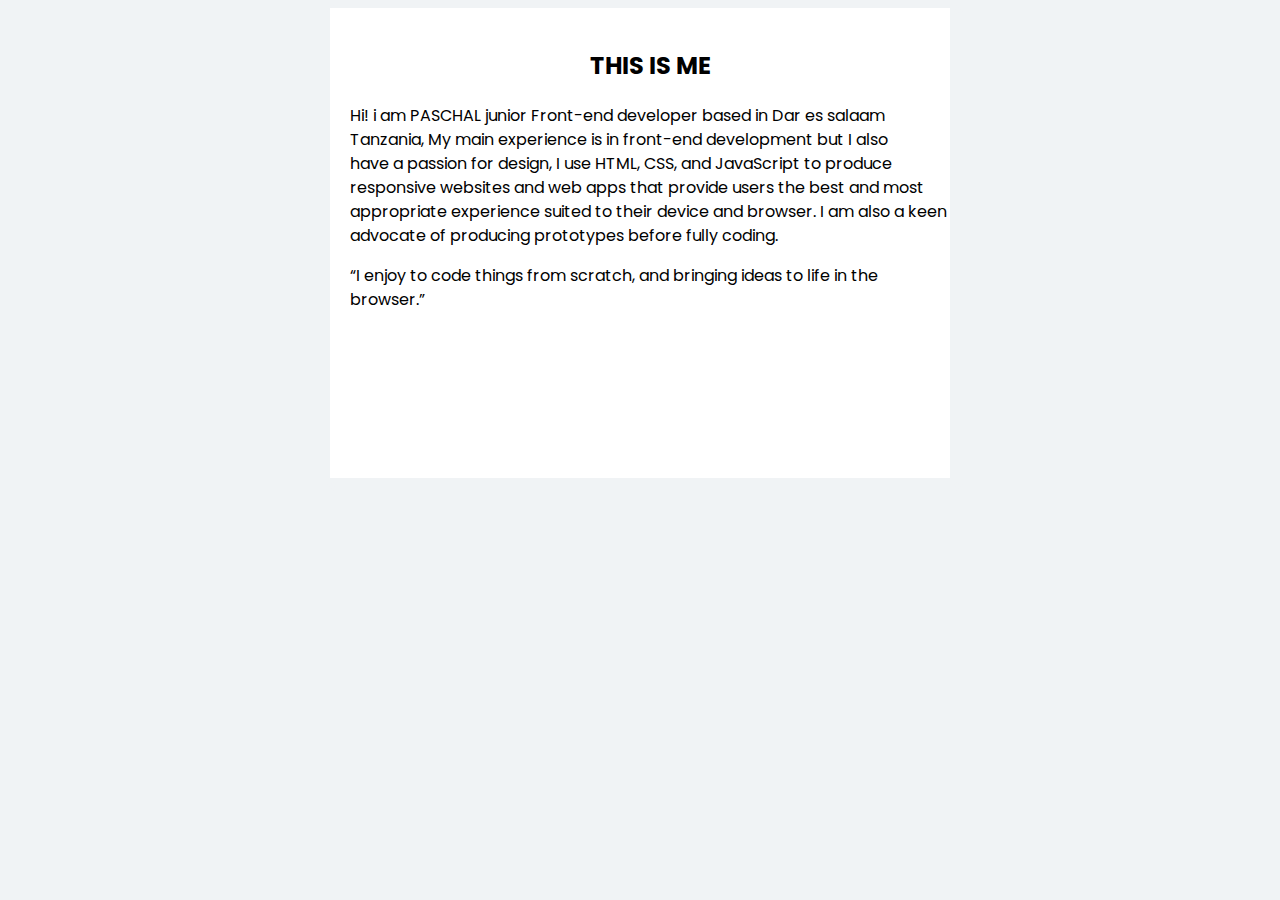
==== index.html @ 130bc1e7 "Rename About.html to index.html" ====
<!DOCTYPE html>
<html lang="en">
<head>
    <meta charset="UTF-8">
    <meta http-equiv="X-UA-Compatible" content="IE=edge">
    <meta name="viewport" content="width=device-width, initial-scale=1.0">
    <title>Document</title>
    <link href="https://fonts.googleapis.com/css2?family=Poppins:wght@500&display=swap" rel="stylesheet">
    <style type="text/css">
    
body{
    display: flex;
    align-content: center;
    justify-content: center;
    background-color:#F0F3F5;
    font-family: 'Poppins', sans-serif;

}
  .about{
      background-color:#FFFFFF ;
      box-shadow: 5px 5px 5px 5px #F0F3F5;
      padding-left: 20px;
      padding-top: 20px;
      width: 600px;
      height: 450px;
      line-height: 1.5;

  }  
h2{
    text-align: center;
}
q{
text-align: center;

}
 p{
     text-align: left;
 }
    </style>
</head>
<body>

    <div class="about">

    <h2>THIS IS ME</h2>

    <p >
        Hi! i am PASCHAL junior Front-end developer based in Dar es salaam<br>Tanzania,
        My main experience is in front-end development but I also <br> have  a passion for design,    
        I use HTML, CSS, and JavaScript to produce responsive websites and web apps that provide 
        users the best and most appropriate experience suited to their device and browser.
        I am also a keen advocate of producing prototypes before fully coding.  
    </p>
    
      <footer> 
          <q>I enjoy to code things from scratch, and bringing ideas to life in the browser.</q> 
      </footer>
</div>

</body>
</html>
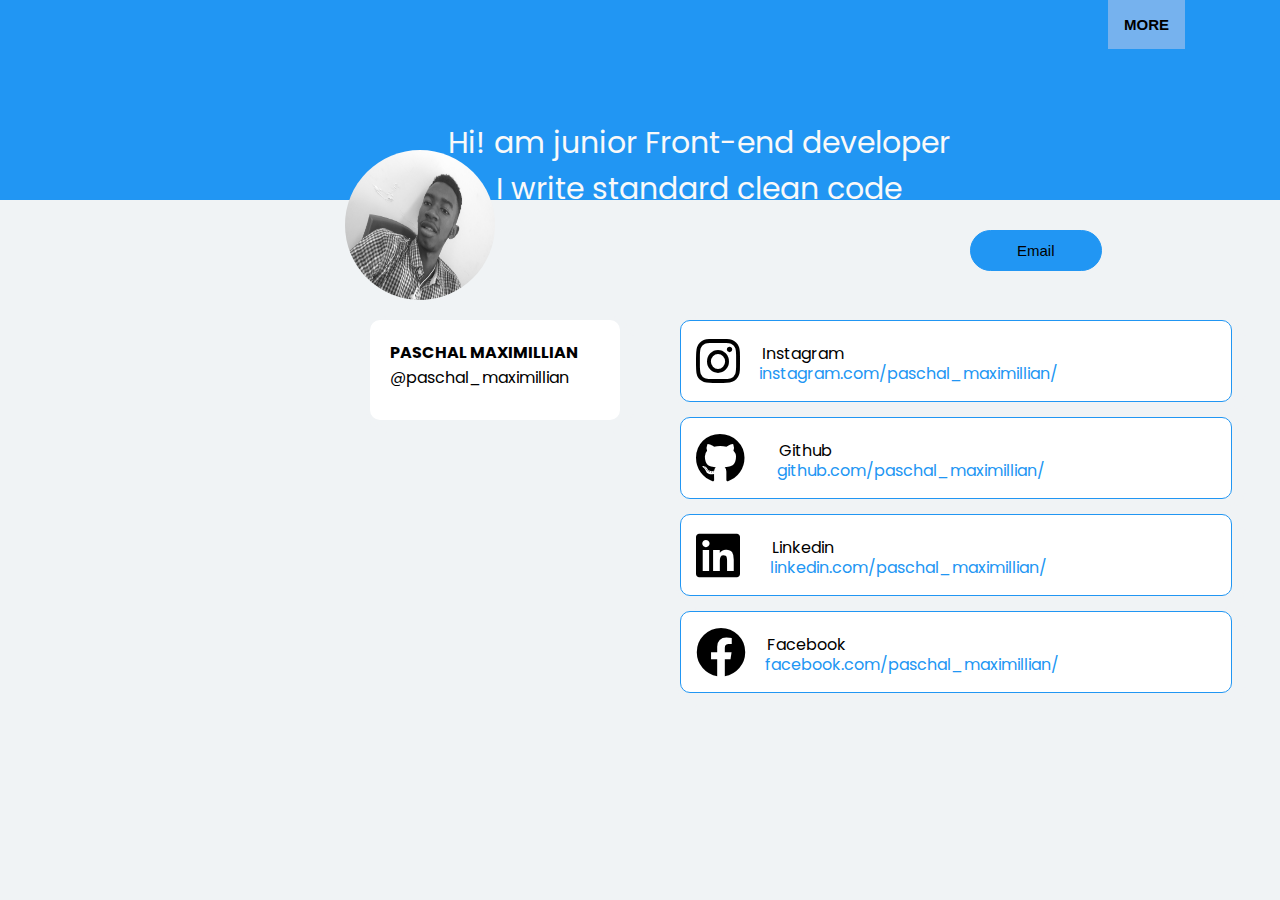
==== commit 32d4b8e6: "Update and rename Index.html to index.html" ====
--- a/index.html
+++ b/index.html
@@ -5,57 +5,77 @@
     <meta http-equiv="X-UA-Compatible" content="IE=edge">
     <meta name="viewport" content="width=device-width, initial-scale=1.0">
     <title>Document</title>
-    <link href="https://fonts.googleapis.com/css2?family=Poppins:wght@500&display=swap" rel="stylesheet">
-    <style type="text/css">
-    
-body{
-    display: flex;
-    align-content: center;
-    justify-content: center;
-    background-color:#F0F3F5;
-    font-family: 'Poppins', sans-serif;
-
-}
-  .about{
-      background-color:#FFFFFF ;
-      box-shadow: 5px 5px 5px 5px #F0F3F5;
-      padding-left: 20px;
-      padding-top: 20px;
-      width: 600px;
-      height: 450px;
-      line-height: 1.5;
-
-  }  
-h2{
-    text-align: center;
-}
-q{
-text-align: center;
-
-}
- p{
-     text-align: left;
- }
-    </style>
+    <link rel="stylesheet" href="https://use.fontawesome.com/releases/v5.0.7/css/all.css">
+    <link rel="preconnect" href="https://fonts.gstatic.com">
+    <link href="https://fonts.googleapis.com/css2?family=Poppins:wght@200&display=swap" rel="stylesheet">
+    <link href="https://fonts.googleapis.com/css2?family=Poppins:wght@700&display=swap" rel="stylesheet">
+    <link rel="stylesheet" href="style.css">
+    <script src="Index.js"></script>
 </head>
 <body>
-
-    <div class="about">
-
-    <h2>THIS IS ME</h2>
-
-    <p >
-        Hi! i am PASCHAL junior Front-end developer based in Dar es salaam<br>Tanzania,
-        My main experience is in front-end development but I also <br> have  a passion for design,    
-        I use HTML, CSS, and JavaScript to produce responsive websites and web apps that provide 
-        users the best and most appropriate experience suited to their device and browser.
-        I am also a keen advocate of producing prototypes before fully coding.  
-    </p>
-    
-      <footer> 
-          <q>I enjoy to code things from scratch, and bringing ideas to life in the browser.</q> 
-      </footer>
-</div>
-
+    <main class="container">
+        <header>
+            <p class="h-2">Hi! am junior Front-end developer <br>I write standard clean code<br></p>
+            <div class="dropdown">
+                <button class="dropbtn">MORE</button>
+                <div class="dropdown-content">
+                  <a href="./Img/Resume-Paschal-Maximillian (1).pdf" target="_blank">RESUME</a>
+                  <a  href="Index.html" target="popup" id="myBtn">ABOUT ME</a>
+                </div>
+              </div>
+            <img src="./Img/fayu.jpg" alt="" srcset="">
+        </header>
+    <div>
+           <a href="mailto:maxpascal03@gmail.com"><input type="submit" value="Email" id="submit" class="myButton"></a>
+    </div> 
+    <div class="bar">
+            <span class="text1">PASCHAL MAXIMILLIAN</span> 
+            <span class="text">@paschal_maximillian</span> 
+    </div>
+    <div class="another">   
+        <span  class="icons">
+            <i class="fab fa-instagram"></i>
+        </span>
+        <span class="ixoc" >
+            <a href="https://www.instagram.com/paschal_maximillian/" target="_blank" rel="noopener noreferrer" >Instagram</a>
+       </span> 
+        <span class="icox">
+            <a  href="https://www.instagram.com/paschal_maximillian/"  target="_blank" rel="noopener noreferrer" style="color:#2196F3;" >instagram.com/paschal_maximillian/</a>
+        </span>
+    </div>
+    <div class="another">   
+        <span  class="icons">
+            <i class="fab fa-github"></i>
+        </span>
+        <span class="ixoc" >
+            <a href="https://github.com/Pascal488" target="_blank" rel="noopener noreferrer" >Github</a>
+       </span> 
+       <span class="icox">
+            <a  href="https://github.com/Pascal488" target="_blank" rel="noopener noreferrer" style="color:#2196F3;" >github.com/paschal_maximillian/</a>
+        </span>
+    </div>
+    <div class="another">   
+        <span  class="icons">
+            <i class="fab fa-linkedin"></i>
+        </span>
+        <span class="ixoc" >
+            <a href="https://www.linkedin.com/in/paschal-maximillian-00b558196/" target="_blank" rel="noopener noreferrer" >Linkedin</a>
+       </span> 
+        <span class="icox">
+            <a  href="https://www.linkedin.com/in/paschal-maximillian-00b558196/"  target="_blank" rel="noopener noreferrer" style="color:#2196F3;" >linkedin.com/paschal_maximillian/</a>
+        </span>
+    </div>
+    <div class="another">   
+        <span class="icons">
+            <i class="fab fa-facebook"></i> 
+        </span>
+        <span class="ixoc" >
+            <a href="https://web.facebook.com/profile.php?id=100007942276380" target="_blank" rel="noopener noreferrer" >Facebook</a>
+       </span> 
+        <span class="icox">
+            <a  href="https://web.facebook.com/profile.php?id=100007942276380"target="_blank" rel="noopener noreferrer" style="color:#2196F3;" >facebook.com/paschal_maximillian/</a>
+        </span> 
+    </div>
+    </main>
 </body>
 </html>
--- a/style.css
+++ b/style.css
@@ -0,0 +1,272 @@
+ body{
+    font-family: 'Poppins', sans-serif;
+    background-color:#F0F3F5;
+    margin: 0;
+    text-align: center;
+}
+img{
+    border-radius: 50%;
+    position: relative;
+    width: 150px;
+    height: 150px;
+    margin-top: 150px;
+    float: left;
+    margin-left: 345px;
+}
+header{
+    background-color:#2196F3;
+    
+}
+.container{
+    display: grid;
+    justify-content: center;
+    grid-template-columns: 100%;
+    grid-template-rows: 200px;   
+
+}
+.h-2{
+    position:absolute;
+    left: 35%;
+    top: 10%;
+    font-size: 30px;
+    color: #f9f9f9;
+}
+.bar{
+    background-color: #FFFFFF;
+    position: relative;
+    left: 370px;
+    top: 120px;
+    width: 250px;
+    border-radius: 10px;
+    box-shadow: 5px 5px 5px 5px #F0F3F5;
+    height: 100px;
+}
+.text1{
+    font-weight: 700;
+    position: relative;
+    margin-left: 20px;
+    top: 20px;
+    float: left;
+}
+.text{
+    position: relative;
+    margin-left: 20px;
+    top: 20px;
+    float: left;
+}
+
+.another{
+    width: 550px;
+    height: 80px;
+    background-color: #FFFFFF;
+    border-radius: 10px;
+    border: 1px solid #2196F3;
+    box-shadow: 5px 5px 5px 5px #F0F3F5;
+    position: relative;
+    top: 20px;
+    left: 680px;
+    margin-bottom: 15px;
+}
+
+.icons{
+    margin-top: 4px;
+    border-radius: 50%;
+    float: left;
+    margin-left: 15px;
+    font-size:50px;
+}
+
+
+
+.ixoc{
+    font-weight: 400;
+    position: relative;
+    top: 20px;
+    margin-right: 365px;
+}
+.icox{
+   position: relative;
+   top: 15px;
+   left: -77px;
+  
+}
+a{
+    text-decoration: none;
+    color: black;
+}
+a:hover{
+    color:#2196F3;
+}
+
+i:hover{
+    color:#2196F3;
+    
+}
+.myButton {
+    position:absolute;
+	background-color:#2196F3;
+	border-radius:27px;
+	border: #2196F3 1px solid;
+	cursor:pointer;
+	margin-top: 30px;
+    margin-left: 330px;
+	font-size:15px;
+	padding:11px 46px;
+	
+	
+}
+.myButton:hover {
+	background-color:#2196F3;
+}
+
+
+.dropbtn {
+    background-color: #76b2ee;
+    padding: 16px;
+    font-size: 15px;
+    font-weight: 600;
+    border: none;
+    cursor: pointer;
+  }
+  
+  .dropdown {
+    float: right;
+    margin-right: 95px;
+    position: relative;
+    display: block;
+  }
+  
+  .dropdown-content {
+    display: none;
+    position: absolute;
+    background-color: #f9f9f9;
+    min-width: 160px;
+    box-shadow: 0px 8px 16px 0px rgba(0,0,0,0.2);
+    
+  }
+  
+  .dropdown-content a {
+    color: black;
+    padding: 12px 16px;
+    text-decoration: none;
+    display: block;
+  }
+  
+  .dropdown-content a:hover {
+      background-color: #2196F3;
+    }
+  
+  .dropdown:hover .dropdown-content {
+    display: block;
+  }
+  
+  .dropdown:hover .dropbtn {
+    background-color: #2196F3;
+  }
+
+
+
+
+    
+
+@media (max-width:900px){
+    body{
+        font-family: 'Poppins', sans-serif;
+        background-color:#F0F3F5;
+        margin: 0 ;
+        padding: 0;
+        text-align: center;
+    }
+    .container{
+        display: grid;
+        justify-content: center;
+        overflow-x: hidden;
+        grid-template-columns: 100%;
+        grid-template-rows: 100px 200px;   
+    
+    }
+    img{
+        border-radius: 50%;
+        position: relative;
+        width: 100px;
+        height: 100px;
+        margin-top: 40px;
+        float: left;
+        margin-left: 20px;
+        z-index: 1;
+    }
+    .myButton {
+        position:absolute;
+        background-color:#2196F3;
+        border-radius:27px;
+        border: #2196F3 1px solid;
+        cursor:pointer;
+        margin-top: 7px;
+        margin-left: 20px;
+        font-size:15px;
+        padding:9px 39px;
+        z-index: 2;
+        
+        
+    }
+    .dropdown-content{
+        z-index: 3;
+    }
+    .bar{
+        background-color: #FFFFFF;
+        position: relative;
+        left: 0px;
+        top: -200px;
+        width: 100%;
+        height: 100px;
+        z-index: 0;
+        
+    }
+   
+    .text1{
+        position: relative;
+        top: 50px;
+        font-weight: 700;
+        float: left;
+        margin-left: 20px;
+    }
+    .text{
+        position: relative;
+        top: 40px;
+        float: left;
+        margin-left: 20px;
+
+    }
+    .another{
+        width: 300px;
+        height: 80px;
+        background-color: #FFFFFF;
+        box-shadow: 5px 5px 5px 5px #F0F3F5;
+        border: 1px solid #2196F3;
+        border-radius: 10px;
+        position: relative;
+        top: -180px;
+        left: 0px;
+        margin: 0 auto;
+        margin-bottom: 15px;
+    }
+    .ixoc{
+        position: relative;
+        top: 20px;
+        margin-right: 150px;
+        font-weight: 400;
+    }
+    .icox{
+       position: relative;
+       top: 15px;
+       left: 4px;
+       font-size: small;
+      
+    }
+    .h-2{
+        position:absolute;
+        left: 35%;
+        top: 7%;
+        font-size: 12px;
+    }
+}